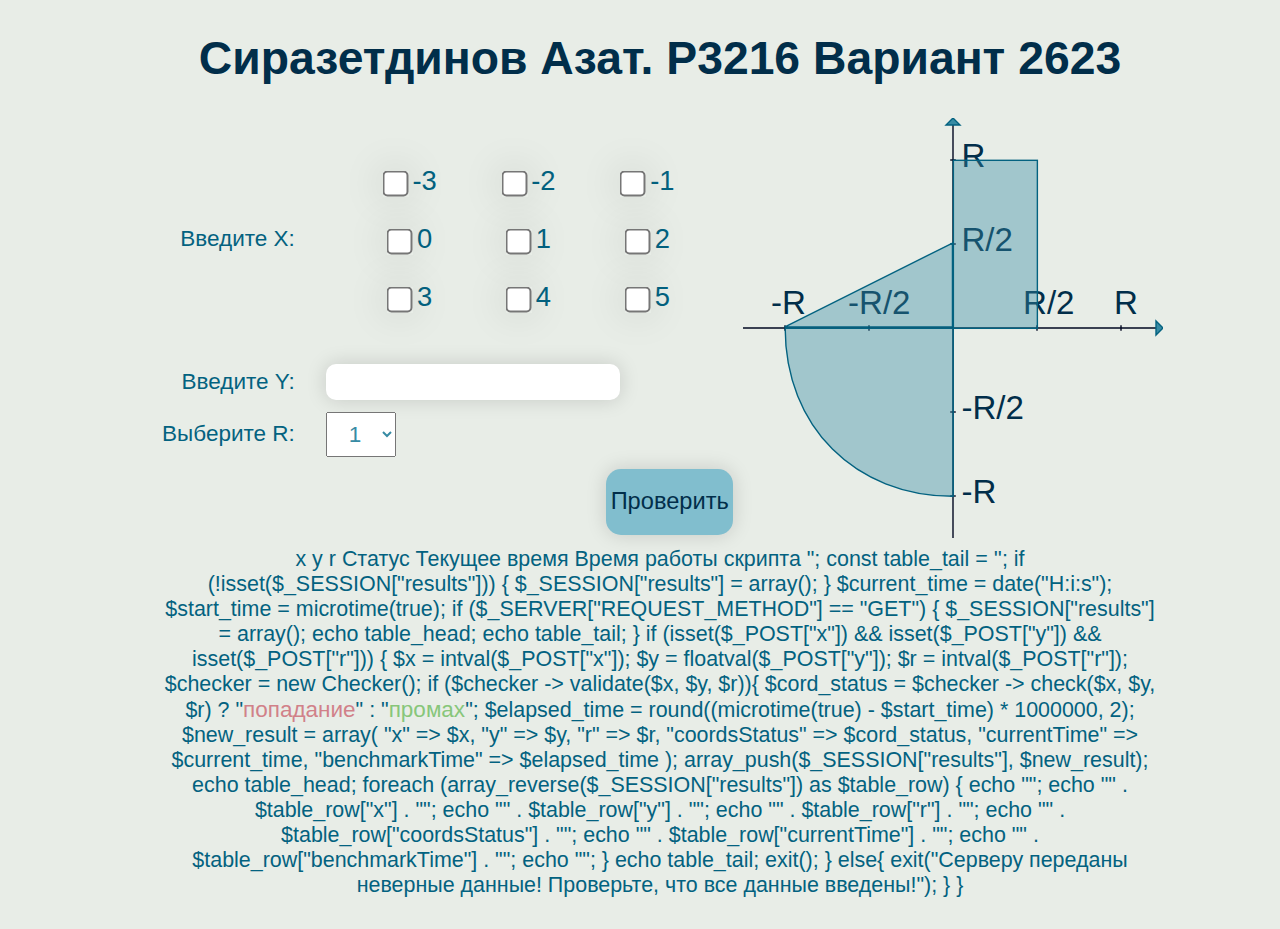
==== index.html @ b96a9dff "feat: changed file structure" ====
<!DOCTYPE HTML PUBLIC "-//W3C//DTD HTML 4.01//EN" "http://www.w3.org/TR/html4/strict.dtd">
<html>
    <head lang="ru-RU">
        <meta charset="UTF-8">
        <meta http-equiv="X-UA-Compatible" content="IE=edge">
        <meta name="viewport" content="width=device-width, initial-scale=1.0">

        <meta name="author" content="Сиразетдинов Азат Ниязович">
        <meta name="description" content="Веб-программирование: Лабораторная работа №1.">

        <link href="styles/style.css" rel="stylesheet">
        <link href="https://fonts.cdnfonts.com/css/soyuz-grotesk" rel="stylesheet"> <!-- Шрифт soyuz grotesk -->
        <link rel="icon" type="image/jpg" href="images/itmo_vt.jpg">
        <title>Лабораторная работа №1 | Веб-программирование</title>
    </head>
    <body>
        <header>
            <h1>Сиразетдинов Азат. P3216 Вариант 2623</h1>
        </header>
        <table border="0" width="80%" align="center">
            <tr>
                <td><label for="X-input" class="request-label">Введите X:</label></td>
                <td>
                    <table id="X-input">
                    <tr>
                        <td><label><input name="X-radio-group" type="checkbox" value="-3">-3</label></td>
                        <td><label><input name="X-radio-group" type="checkbox" value="-2">-2</label></td>
                        <td><label><input name="X-radio-group" type="checkbox" value="-1">-1</label></td>
                    </tr>
                    <tr>
                        <td><label><input name="X-radio-group" type="checkbox" value="0">0</label></td>
                        <td><label><input name="X-radio-group" type="checkbox" value="1">1</label></td>
                        <td><label><input name="X-radio-group" type="checkbox" value="2">2</label></td>
                    </tr>
                    <tr>
                        <td><label><input name="X-radio-group" type="checkbox" value="3">3</label></td>
                        <td><label><input name="X-radio-group" type="checkbox" value="4">4</label></td>
                        <td><label><input name="X-radio-group" type="checkbox" value="5">5</label></td>
                    </tr>
                    </table>
                </td>
                    <td rowspan="4">
                    <svg
                            xmlns="http://www.w3.org/2000/svg"
                            width="300"
                            height="300">
                        <line x1="0" y1="150" x2="300" y2="150" stroke="#000720" id="line1"  />
                        <line x1="150" y1="0" x2="150" y2="300" stroke="#000720" id="line2"  />
                        <line x1="270" y1="148" x2="270" y2="152" stroke="#000720" id="line3"  />
                        <text x="265" y="140" id="text3" >R</text>
                        <line x1="210" y1="148" x2="210" y2="152" stroke="#000720" id="line4"  />
                        <text x="200" y="140" id="text4" >R/2</text>
                        <line x1="90" y1="148" x2="90" y2="152" stroke="#000720" id="line5"  />
                        <text x="75" y="140" id="text5" >-R/2</text>
                        <line x1="30" y1="148" x2="30" y2="152" stroke="#000720" id="line6"  />
                        <text x="20" y="140" id="text6" >-R</text>
                        <line x1="148" y1="30" x2="152" y2="30" stroke="#000720" id="line7"  />
                        <text x="156" y="35" id="text7" >R</text>
                        <line x1="148" y1="90" x2="152" y2="90" stroke="#000720" id="line8"  />
                        <text x="156" y="95" id="text8" >R/2</text>
                        <line x1="148" y1="210" x2="152" y2="210" stroke="#000720" id="line9"  />
                        <text x="156" y="215" id="text9" >-R/2</text>
                        <line x1="148" y1="270" x2="152" y2="270" stroke="#000720" id="line10"  />
                        <text x="156" y="275" id="text10" >-R</text>
                        <polygon points="300,150 295,155 295,145 " fill="#000720" stroke="#000720" id="polygon10"  />
                        <polygon points="150,0 145,5 155,5 " fill="#000720" stroke="#000720" id="polygon11"  />
                        <polygon points="150,150 210,150 150,30 " fill-opacity="0.4" stroke="#000080" fill="#0000ff" id="polygon12" transform="rotate(-90,149.46765,149.85016)"  />
                        <rect x="150.26588" y="30.221565" width="60" height="120" fill-opacity="0.4" stroke="#000080" fill="#0000ff" id="rect12"  />
                        <path d="m 150.13294,150.22157 v 120 c -70.000001,0 -120.000001,-50 -120.000001,-120 z" fill-opacity="0.4" stroke="#000080" fill="#0000ff" id="path12"  />
                        </g>
                    </svg>
                </td>
            </tr>
            <tr>
                <td><label for="Y-input" class="request-label">Введите Y:</label></td>
                <td><input type="text" id="Y-input"></td>
            </tr>
            <tr>
                <td><label for="R-input" class="request-label">Выберите R:</label></td>
                <td>
                    <select name="R-input" id="R-input">
                    <option value="1">1</option>
                    <option value="2">2</option>
                    <option value="3">3</option>
                    <option value="4">4</option>
                    <option value="5">5</option>
                    </select>
                </td>
            </tr>
            <tr>
                <td><div id="error-message"></div></td>
                <td><button id="checkButton"><label>Проверить</label></button></td>
            </tr>
            <tfoot>
            <tr>
                <td colspan="5" id="outputContainer">
                    <h4>
                        <span class="outputStub notification">Нет результатов</span>
                    </h4>
                </td>
            </tr>
            </tfoot>
        </table>
            <script src="https://code.jquery.com/jquery-3.6.0.min.js"></script>
            <script src="../js/validator.js"></script>
            <script src="../js/onetime.js"></script>
    </body>
</html>
---- styles/style.css ----
@import url('https://fonts.cdnfonts.com/css/soyuz-grotesk');
@font-face {
    font-family: "sans-serif";
}
*{
    font-family: 'Soyuz Grotesk', sans-serif;
    font-size: 1.05em;
}
/*
Наследование и каскадирование css
 */
body {
    width: 100%;
    margin: 0 auto;
    background-color: #E8EDE7;
    padding: 0 20px 20px 20px;
    color: #036280;
}
header{
    font-family: serif;
    color: #012E4A;
    font-size: 2.5em;
    text-align: center;
}

table{
    border-spacing: 10px;
    border-collapse: separate;
}

label.request-label{
    color: #036280;
}

button {
    background-color: #81BECE;
    border: none;
    text-align: center;
    width: auto;
    padding: 0.2em;
    height: auto;
    border-radius: 15px;
    box-shadow: 0 0 20px rgba(0, 0, 0, 0.15);
}

tr button{
    line-height: 2.5em;
}

button:hover{
    background-color: #378BA4;
}

/* Селектор дочерних элементов */
button > label{
    color: #012E4A;
}

/* Селектор идентификатора*/
#X-input{
    width: 90%;
    height: 90%;
    margin: 5% 5% 5% 5%;
}

table#X-input{
    line-height: 200%;
}

option, select{
    color:#378BA4;
    height: 2em;
    width: 70px;
    text-align: center;
}

option:checked{
    color: #036280;
}

input{
    border: none;
    border-radius: 10px;
    box-shadow: 0 0 20px rgba(0, 0, 0, 0.15);
}

input[type="checkbox"] {
    transform: scale(2);
    margin-right: 10%;
    text-align: center;
}

input[type="text"] {
    height: 1.5em;
    /*margin-right: 10%;*/
}

.fail{
    color: #87C67A;
}

.success{
    color: #D18189;
}

#outputTable{
    border-collapse: collapse;
    margin: 25px 0;
    font-size: 0.9em;
    font-family: sans-serif;
    min-width: 400px;
    box-shadow: 0 0 20px rgba(0, 0, 0, 0.15);
}

#outputTable tr th {
    background-color: #81BECE;
    color: #E8EDE7;
    text-align: left;
}

#outputTable th,
#outputTable td {
    padding: 12px 15px;
}

td{
    text-align: center;
}
/*
Селектор псевдокласса
Отступ элемента ввода в процентах
 */
td:has(.request-label){
    text-align: right;
    padding-right: 2%;
    color: #012E4A;
 }

td:has(#R-input), td:has(#Y-input){
    text-align: left;
}

td:has(button){
    text-align: right;
}

svg{
    scale: 140%;
}

/* Селектор потомков*/
svg rect, svg polygon, svg path{
    fill: #378BA4;
    stroke: #036280;

}

svg line{
    fill: #012E4A;
}

svg text{
    fill: #012E4A;
}
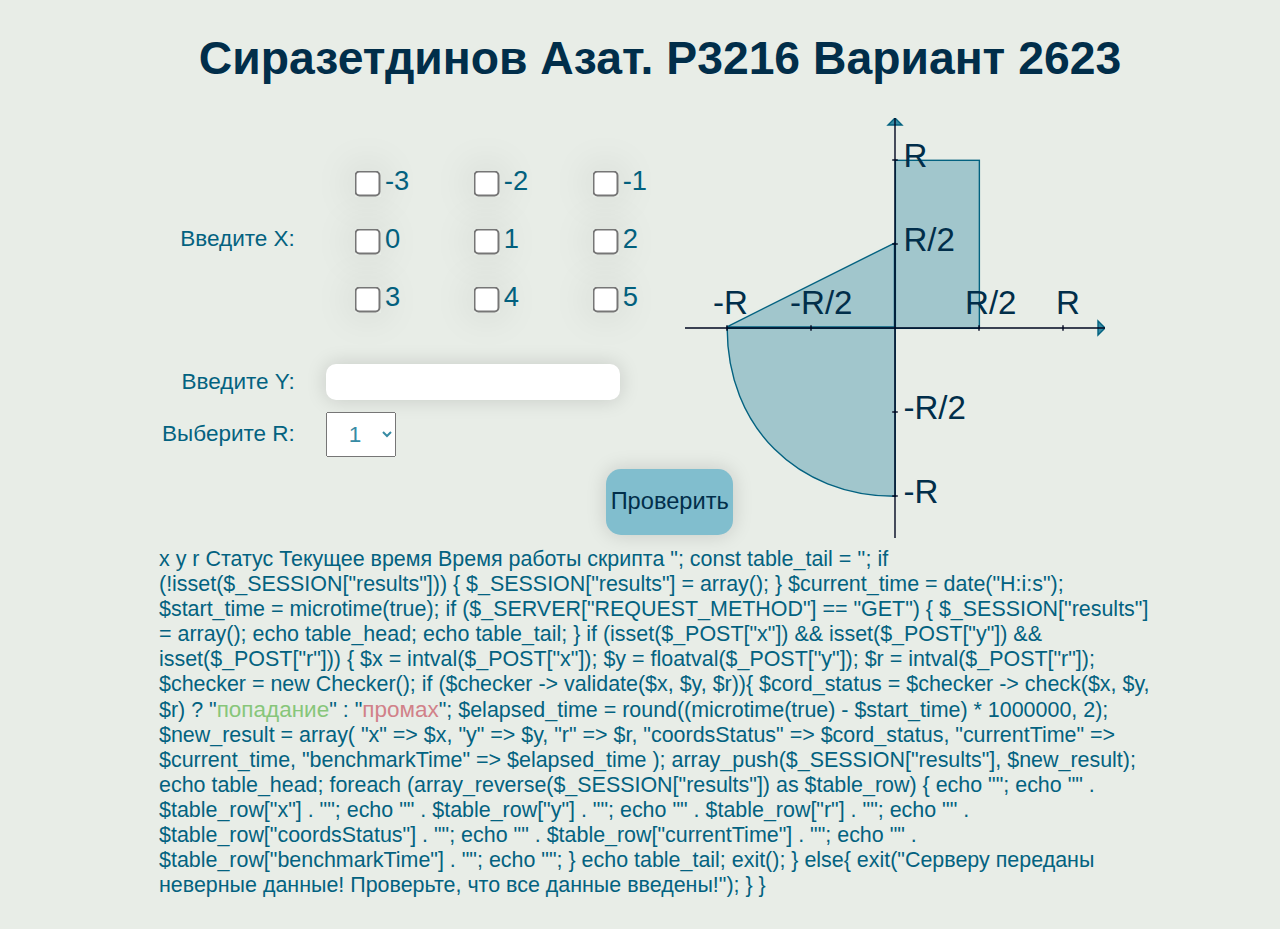
==== commit 4632f61f: "fix: colors in svg" ====
--- a/index.html
+++ b/index.html
@@ -41,9 +41,14 @@
                 </td>
                     <td rowspan="4">
                     <svg
-                            xmlns="http://www.w3.org/2000/svg"
-                            width="300"
-                            height="300">
+                        xmlns="http://www.w3.org/2000/svg"
+                        width="300"
+                        height="300">
+                        <polygon points="300,150 295,155 295,145 " fill="#000720" stroke="#000720" id="polygon10"  />
+                        <polygon points="150,0 145,5 155,5 " fill="#000720" stroke="#000720" id="polygon11"  />
+                        <polygon points="150,150 210,150 150,30 " fill-opacity="0.4" stroke="#000080" fill="#0000ff" id="polygon12" transform="rotate(-90,149.46765,149.85016)"  />
+                        <rect x="150.26588" y="30.221565" width="60" height="120" fill-opacity="0.4" stroke="#000080" fill="#0000ff" id="rect12"  />
+                        <path d="m 150.13294,150.22157 v 120 c -70.000001,0 -120.000001,-50 -120.000001,-120 z" fill-opacity="0.4" stroke="#000080" fill="#0000ff" id="path12"  />
                         <line x1="0" y1="150" x2="300" y2="150" stroke="#000720" id="line1"  />
                         <line x1="150" y1="0" x2="150" y2="300" stroke="#000720" id="line2"  />
                         <line x1="270" y1="148" x2="270" y2="152" stroke="#000720" id="line3"  />
@@ -62,11 +67,6 @@
                         <text x="156" y="215" id="text9" >-R/2</text>
                         <line x1="148" y1="270" x2="152" y2="270" stroke="#000720" id="line10"  />
                         <text x="156" y="275" id="text10" >-R</text>
-                        <polygon points="300,150 295,155 295,145 " fill="#000720" stroke="#000720" id="polygon10"  />
-                        <polygon points="150,0 145,5 155,5 " fill="#000720" stroke="#000720" id="polygon11"  />
-                        <polygon points="150,150 210,150 150,30 " fill-opacity="0.4" stroke="#000080" fill="#0000ff" id="polygon12" transform="rotate(-90,149.46765,149.85016)"  />
-                        <rect x="150.26588" y="30.221565" width="60" height="120" fill-opacity="0.4" stroke="#000080" fill="#0000ff" id="rect12"  />
-                        <path d="m 150.13294,150.22157 v 120 c -70.000001,0 -120.000001,-50 -120.000001,-120 z" fill-opacity="0.4" stroke="#000080" fill="#0000ff" id="path12"  />
                         </g>
                     </svg>
                 </td>
@@ -102,7 +102,7 @@
             </tfoot>
         </table>
             <script src="https://code.jquery.com/jquery-3.6.0.min.js"></script>
-            <script src="../js/validator.js"></script>
-            <script src="../js/onetime.js"></script>
+            <script src="js/validator.js"></script>
+            <script src="js/onetime.js"></script>
     </body>
 </html>--- a/styles/style.css
+++ b/styles/style.css
@@ -95,11 +95,11 @@
     /*margin-right: 10%;*/
 }
 
-.fail{
+.success{
     color: #87C67A;
 }
 
-.success{
+.fail{
     color: #D18189;
 }
 
@@ -110,6 +110,7 @@
     font-family: sans-serif;
     min-width: 400px;
     box-shadow: 0 0 20px rgba(0, 0, 0, 0.15);
+    text-align: center;
 }
 
 #outputTable tr th {
@@ -121,10 +122,6 @@
 #outputTable th,
 #outputTable td {
     padding: 12px 15px;
-}
-
-td{
-    text-align: center;
 }
 /*
 Селектор псевдокласса
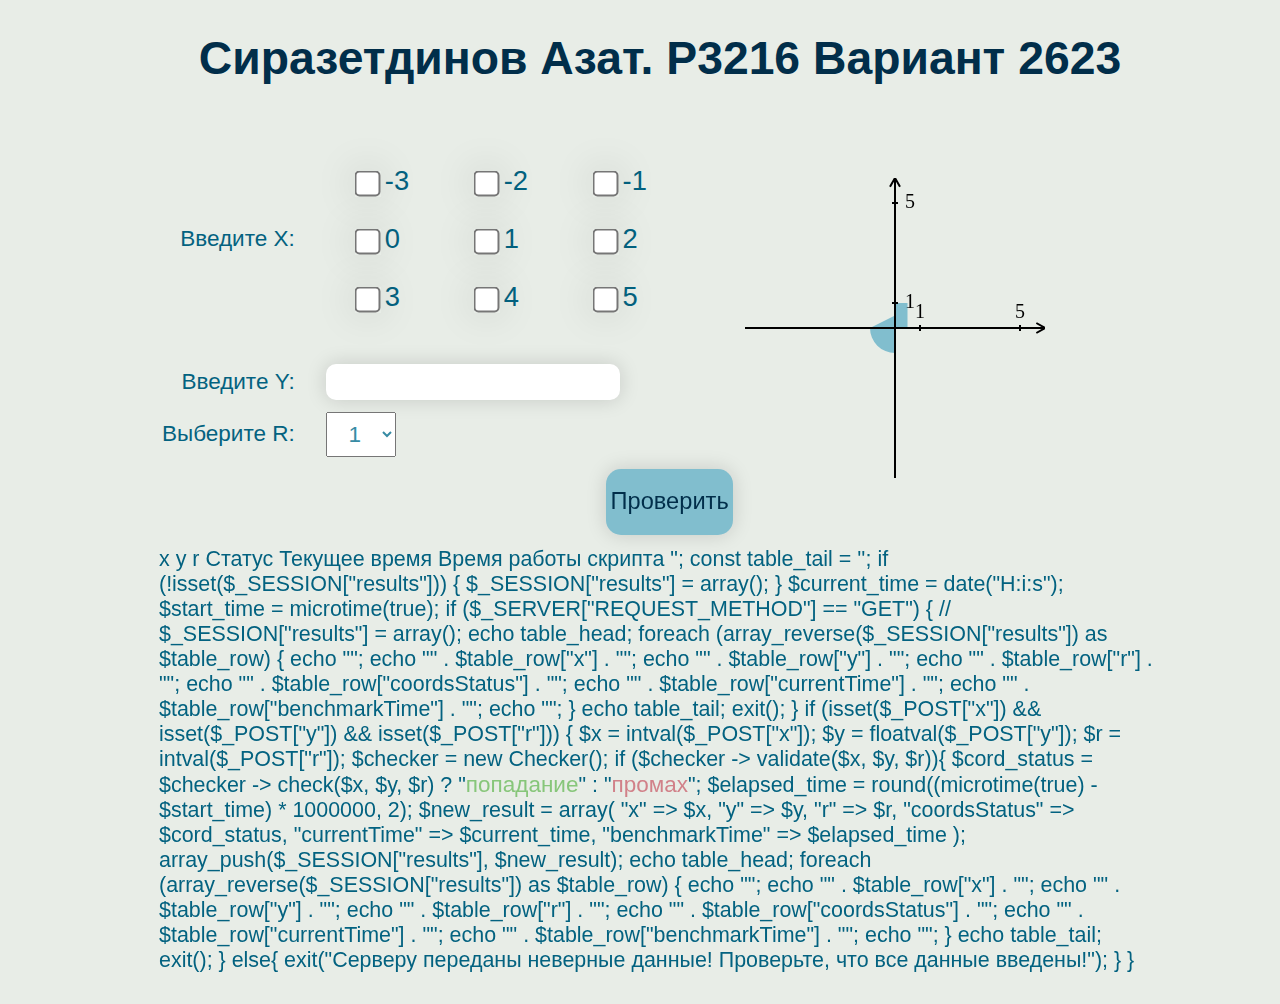
==== commit 61a92568: "feat: using canvas" ====
--- a/index.html
+++ b/index.html
@@ -40,35 +40,7 @@
                     </table>
                 </td>
                     <td rowspan="4">
-                    <svg
-                        xmlns="http://www.w3.org/2000/svg"
-                        width="300"
-                        height="300">
-                        <polygon points="300,150 295,155 295,145 " fill="#000720" stroke="#000720" id="polygon10"  />
-                        <polygon points="150,0 145,5 155,5 " fill="#000720" stroke="#000720" id="polygon11"  />
-                        <polygon points="150,150 210,150 150,30 " fill-opacity="0.4" stroke="#000080" fill="#0000ff" id="polygon12" transform="rotate(-90,149.46765,149.85016)"  />
-                        <rect x="150.26588" y="30.221565" width="60" height="120" fill-opacity="0.4" stroke="#000080" fill="#0000ff" id="rect12"  />
-                        <path d="m 150.13294,150.22157 v 120 c -70.000001,0 -120.000001,-50 -120.000001,-120 z" fill-opacity="0.4" stroke="#000080" fill="#0000ff" id="path12"  />
-                        <line x1="0" y1="150" x2="300" y2="150" stroke="#000720" id="line1"  />
-                        <line x1="150" y1="0" x2="150" y2="300" stroke="#000720" id="line2"  />
-                        <line x1="270" y1="148" x2="270" y2="152" stroke="#000720" id="line3"  />
-                        <text x="265" y="140" id="text3" >R</text>
-                        <line x1="210" y1="148" x2="210" y2="152" stroke="#000720" id="line4"  />
-                        <text x="200" y="140" id="text4" >R/2</text>
-                        <line x1="90" y1="148" x2="90" y2="152" stroke="#000720" id="line5"  />
-                        <text x="75" y="140" id="text5" >-R/2</text>
-                        <line x1="30" y1="148" x2="30" y2="152" stroke="#000720" id="line6"  />
-                        <text x="20" y="140" id="text6" >-R</text>
-                        <line x1="148" y1="30" x2="152" y2="30" stroke="#000720" id="line7"  />
-                        <text x="156" y="35" id="text7" >R</text>
-                        <line x1="148" y1="90" x2="152" y2="90" stroke="#000720" id="line8"  />
-                        <text x="156" y="95" id="text8" >R/2</text>
-                        <line x1="148" y1="210" x2="152" y2="210" stroke="#000720" id="line9"  />
-                        <text x="156" y="215" id="text9" >-R/2</text>
-                        <line x1="148" y1="270" x2="152" y2="270" stroke="#000720" id="line10"  />
-                        <text x="156" y="275" id="text10" >-R</text>
-                        </g>
-                    </svg>
+                        <canvas id="graph" width="300" height="300"></canvas>
                 </td>
             </tr>
             <tr>
@@ -103,6 +75,7 @@
         </table>
             <script src="https://code.jquery.com/jquery-3.6.0.min.js"></script>
             <script src="js/validator.js"></script>
+            <script src="js/CanvasPrinter.js"></script>
             <script src="js/onetime.js"></script>
     </body>
 </html>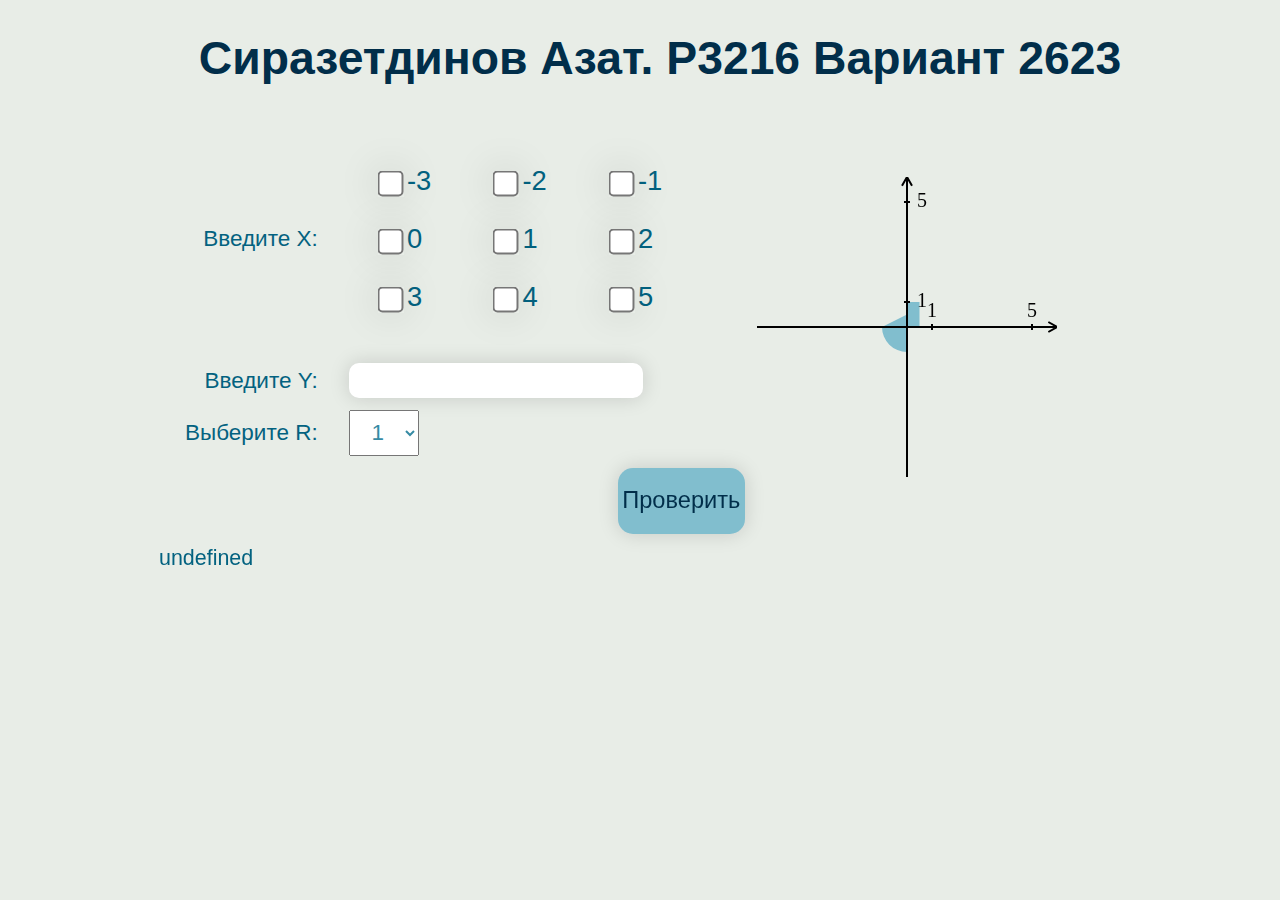
==== commit 646a0d01: "feat: maxlength in input" ====
--- a/index.html
+++ b/index.html
@@ -45,7 +45,7 @@
             </tr>
             <tr>
                 <td><label for="Y-input" class="request-label">Введите Y:</label></td>
-                <td><input type="text" id="Y-input"></td>
+                <td><input type="text" id="Y-input" maxlength="16"></td>
             </tr>
             <tr>
                 <td><label for="R-input" class="request-label">Выберите R:</label></td>
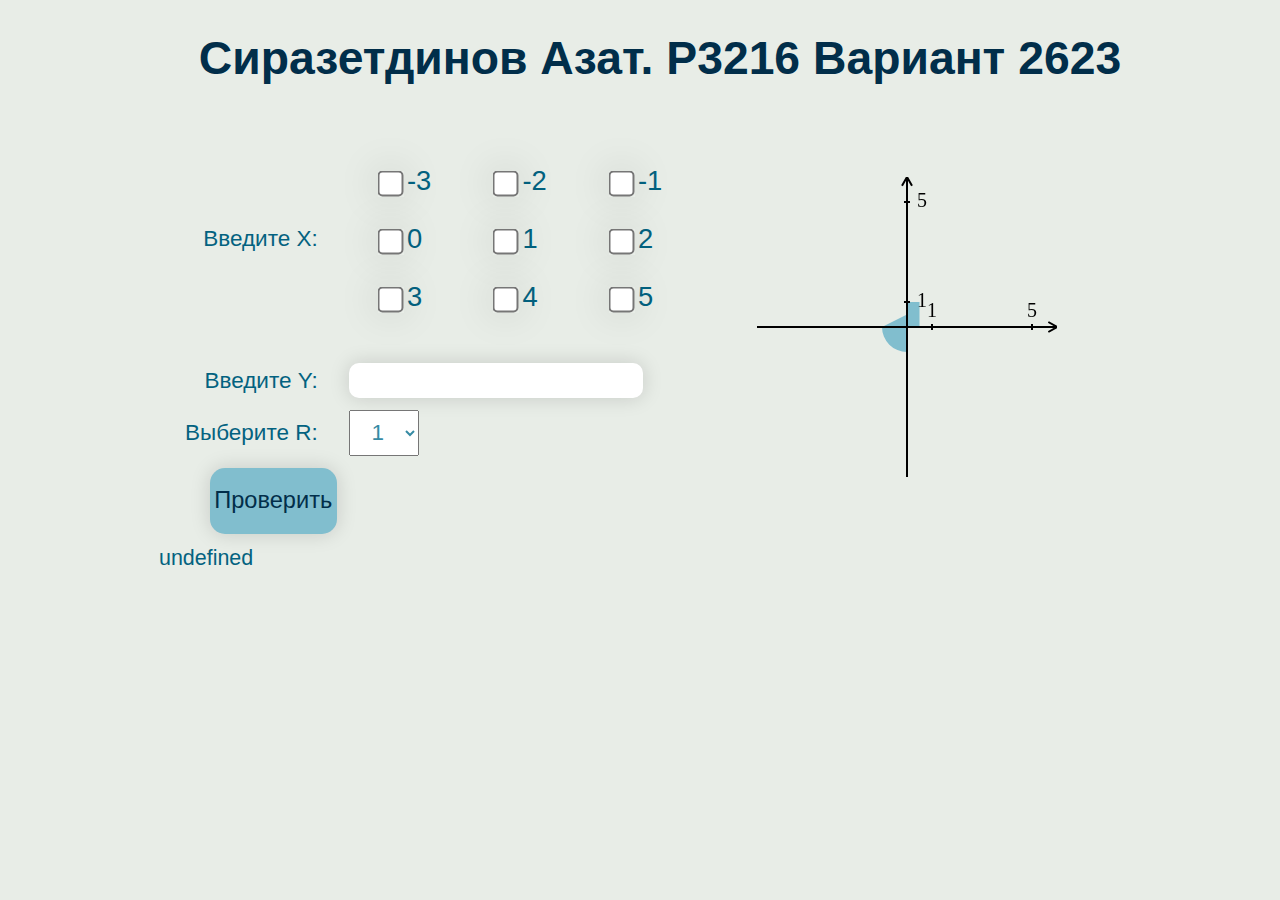
==== commit 7cf48f57: "fix: bugs with x=0" ====
--- a/index.html
+++ b/index.html
@@ -60,7 +60,7 @@
                 </td>
             </tr>
             <tr>
-                <td><div id="error-message"></div></td>
+<!--                <td><button id="clearButton"><label>Очистить</label></button></td>-->
                 <td><button id="checkButton"><label>Проверить</label></button></td>
             </tr>
             <tfoot>
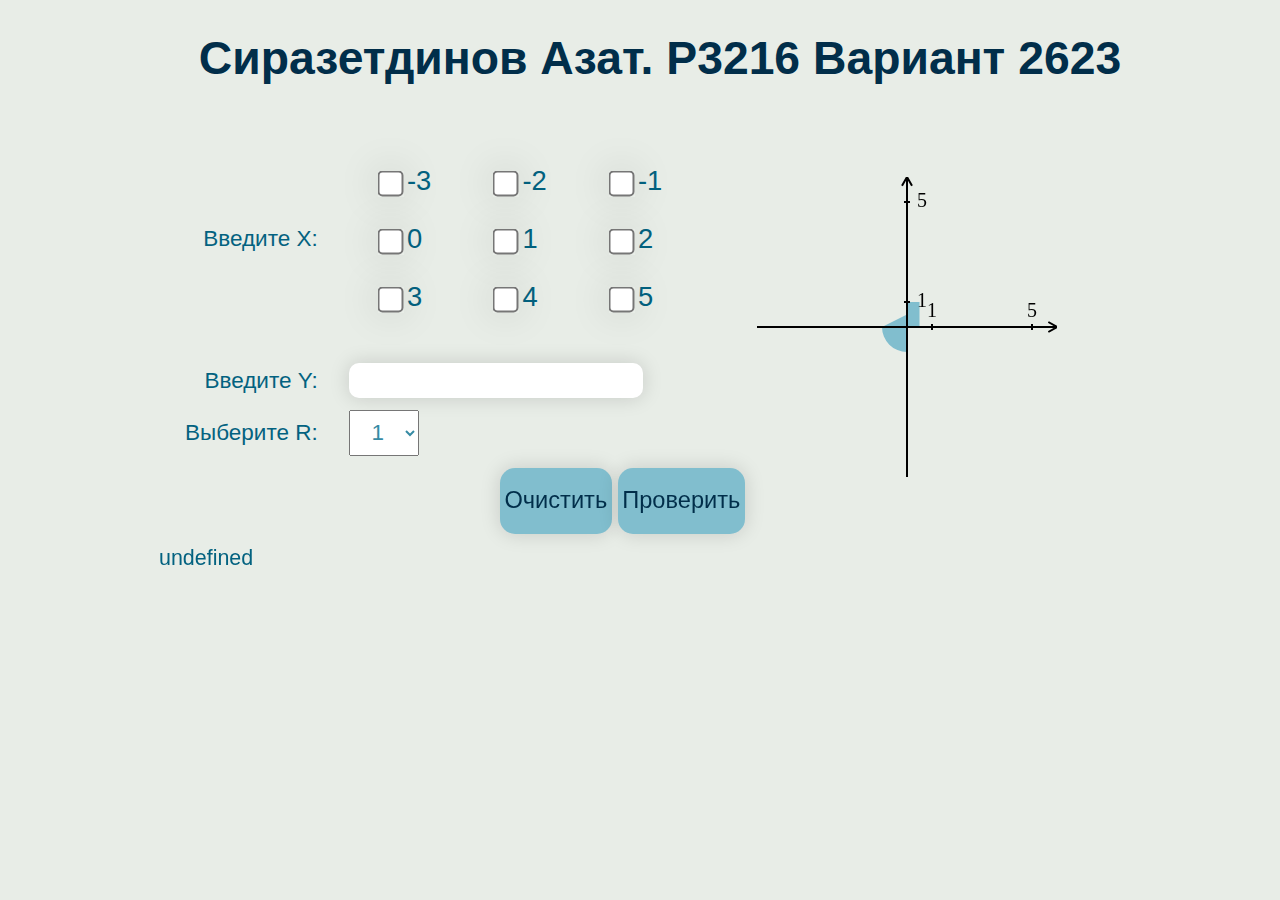
==== commit ad224404: "fix: erm" ====
--- a/index.html
+++ b/index.html
@@ -60,8 +60,8 @@
                 </td>
             </tr>
             <tr>
-<!--                <td><button id="clearButton"><label>Очистить</label></button></td>-->
-                <td><button id="checkButton"><label>Проверить</label></button></td>
+                <td colspan="2"><button id="clearButton"><label>Очистить</label></button>
+                    <button id="checkButton"><label>Проверить</label></button></td>
             </tr>
             <tfoot>
             <tr>
